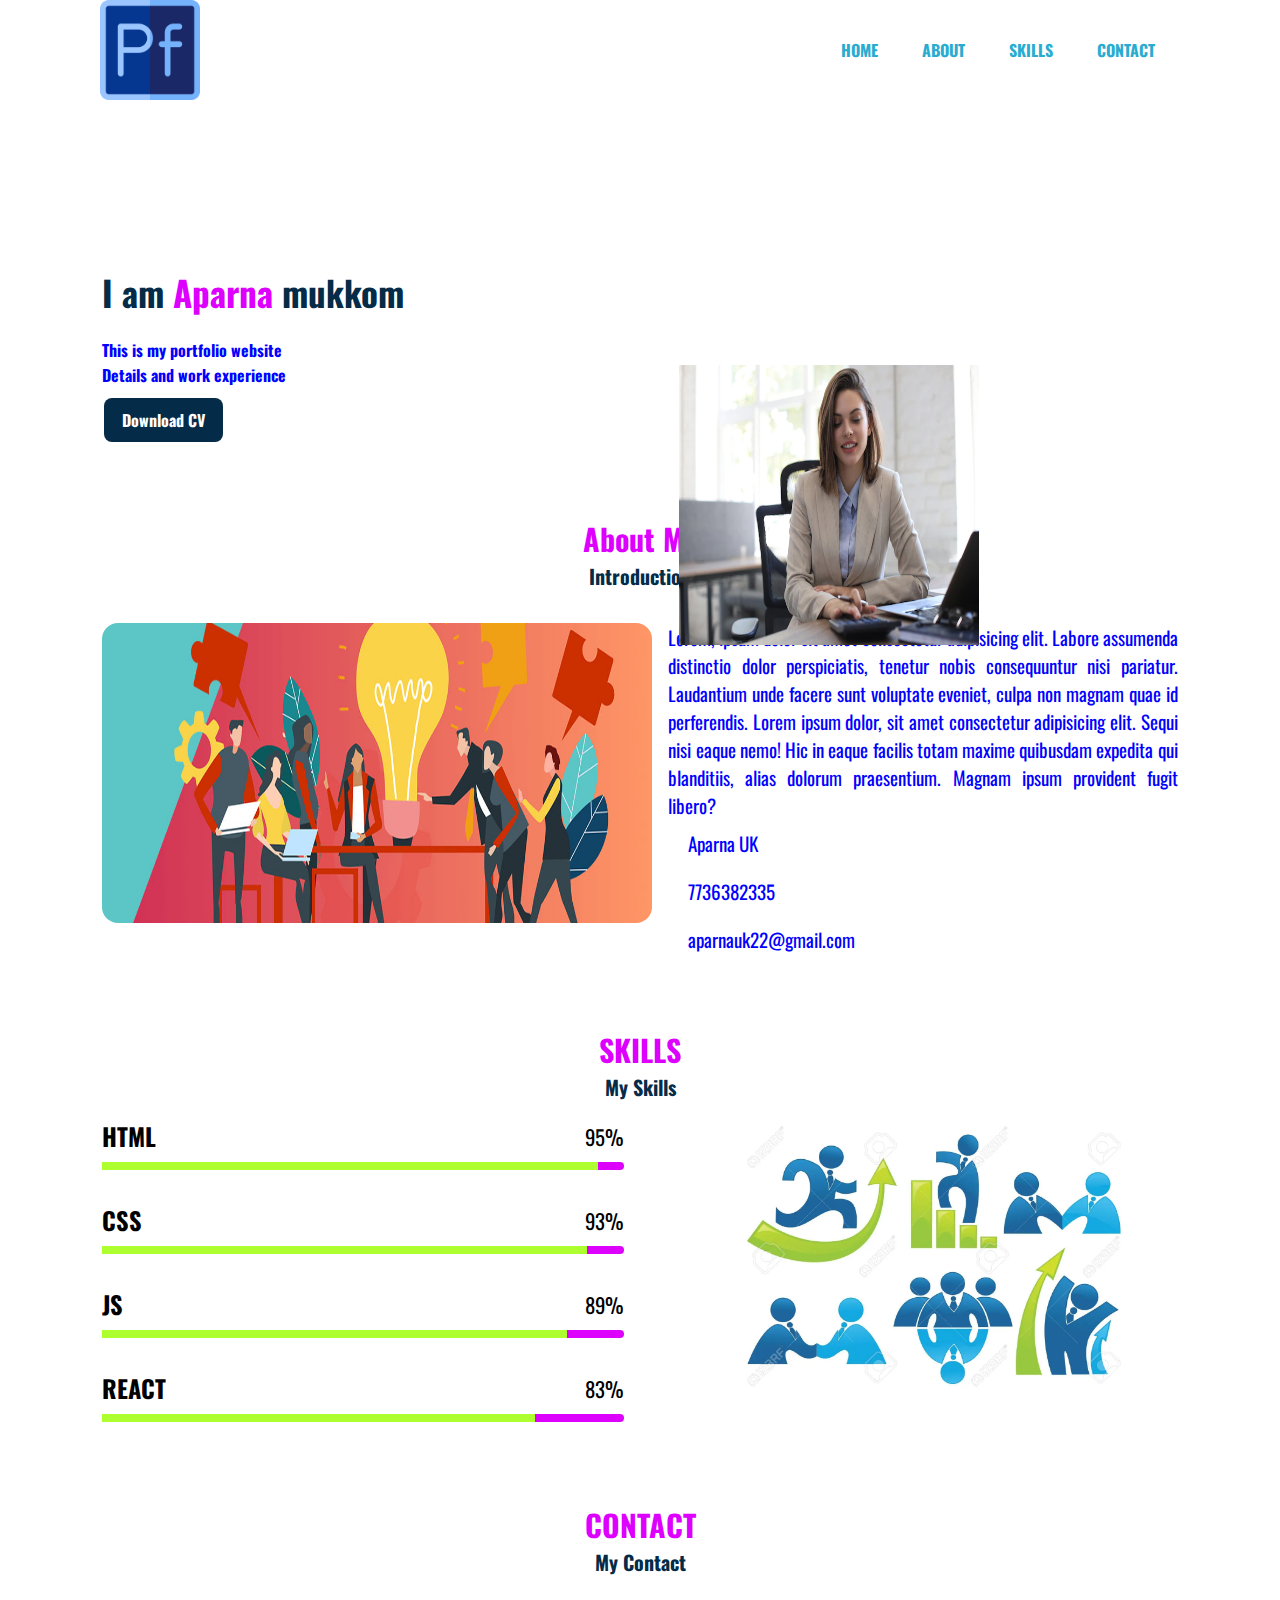
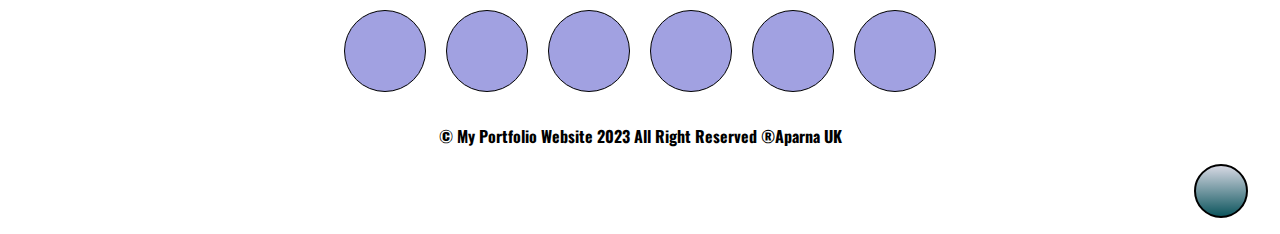
==== index.html.html @ 03e33c11 "porotfolio" ====
<!DOCTYPE html>
<html lang="en">

<head>
    <meta charset="UTF-8">
    <meta http-equiv="X-UA-Compatible" content="IE=edge">
    <meta name="viewport" content="width=device-width, initial-scale=1.0">
    <title>My Portfolio</title>
    <link rel="stylesheet" href="index.css">

    <!-- font awesome cdnjs -->
    <link rel="stylesheet" href="https://cdnjs.cloudflare.com/ajax/libs/font-awesome/6.3.0/css/all.min.css"
        integrity="sha512-SzlrxWUlpfuzQ+pcUCosxcglQRNAq/DZjVsC0lE40xsADsfeQoEypE+enwcOiGjk/bSuGGKHEyjSoQ1zVisanQ=="
        crossorigin="anonymous" referrerpolicy="no-referrer" />
</head>

<body>
    <div class="container" id="container">

        <!-- section 1 --- navebar -->
        <nav>
            <img class="logo" src="./image/726107.png" alt="no image">

            <ul>
                <li><a href="#container">HOME</a></li>
                <li><a href="#about">ABOUT</a></li>
                <li><a href="#skills">SKILLS</a></li>
                <li><a href="#contact">CONTACT</a></li>
            </ul>
        </nav>

        <!-- section 2 ---- using section tag -->
        <section class="home" id="home">
            <div class="title">
                <h1>I am <span>Aparna</span> mukkom</h1>

                <p>This is my portfolio website
                    <br>
                    Details and work experience
                </p>

                <a href="./pdf introduction.pdf" download="./pdf introduction.pdf">Download CV </a>
            </div>

            <div class="images">
                <img width="300px" height="280px"
                    src="./image/attractive-cheerful-business-woman-working-laptop-modern-office_484651-7339.webp"
                    class="img" alt="manager">
            </div>
        </section>

        <!-- section 3 -->
        <section id="about">
            <div class="heading">
                <h2>About Me</h2>
                <span>Introduction</span>
            </div>

            <!-- about content -->
            <div class="about-content">
                <div class="about-image">
                    <img src="./image/what-is-professional-development.jpg" alt="about-image">
                </div>

                <!-- about text -->
                <div class="about-text">
                    <p>
                        Lorem, ipsum dolor sit amet consectetur adipisicing elit. Labore assumenda distinctio dolor
                        perspiciatis, tenetur nobis consequuntur nisi pariatur. Laudantium unde facere sunt voluptate
                        eveniet, culpa non magnam quae id perferendis. Lorem ipsum dolor, sit amet consectetur
                        adipisicing
                        elit. Sequi nisi eaque nemo! Hic in eaque facilis totam maxime quibusdam expedita qui
                        blanditiis,
                        alias dolorum praesentium. Magnam ipsum provident fugit libero?
                    </p>

                    <div class="information">

                        <div class="info-box">
                            <i class="fa-solid fa-user"></i>
                            <span>Aparna UK</span>
                        </div>

                        <div class="info-box">
                            <i class="fa-solid fa-phone"></i>
                            <span>7736382335</span>
                        </div>

                        <div class="info-box">
                            <i class="fa-solid fa-envelope"></i>
                            <span>aparnauk22@gmail.com</span>
                        </div>

                    </div>
                </div>
            </div>
        </section>

        <!-- section 4 -->
        <section id="skills">

            <div class="heading">
                <h2>SKILLS</h2>
                <span>My Skills</span>
            </div>

            <!-- skill container -->
            <div class="skill-container">

                <div class="bars">
                    <!-- bar box 1 -->
                    <div class="bar-box">
                        <h3>HTML</h3>
                        <span>95%</span>
                        <div class="light-bar"></div>
                        <div class="percent-bar html-bar"></div>
                    </div>

                    <!-- bar box 2 -->
                    <div class="bar-box">
                        <h3>CSS</h3>
                        <span>93%</span>
                        <div class="light-bar"></div>
                        <div class="percent-bar css-bar"></div>
                    </div>

                    <!-- bar box 3 -->
                    <div class="bar-box">
                        <h3>JS</h3>
                        <span>89%</span>
                        <div class="light-bar"></div>
                        <div class="percent-bar js-bar"></div>
                    </div>

                    <!-- bar box 4 -->
                    <div class="bar-box">
                        <h3>REACT</h3>
                        <span>83%</span>
                        <div class="light-bar"></div>
                        <div class="percent-bar react-bar"></div>
                    </div>
                </div>

                <div class="skill-img">
                    <img width="95%" height="90%"src="./image/13547310-business-and-development-collection-of-office-symbols-and-signs.webp"
                     alt="">
                </div>

            </div>
        </section>

        <section id="contact">
            <div class="heading">
                <h2>CONTACT</h2>
                <span>My Contact</span>
            </div>

            <div class="icondiv">
                <div class="icon">
                    <i class="fa-brands fa-linkedin"></i>
                </div>
                <div class="icon">
                    <i class="fa-brands fa-github"></i>
                </div>
                <div class="icon">
                    <i class="fa-brands fa-twitter"></i>
                </div>
                <div class="icon">
                    <i class="fa-brands fa-whatsapp"></i>
                </div>
                <div class="icon">
                    <i class="fa-brands fa-instagram"></i>
                </div>
                <div class="icon">
                    <i class="fa-brands fa-facebook-f"></i>
                </div>
            </div>
        </section>

        <footer>
            <p style="text-align: center;">&copy; My Portfolio Website 2023 All Right Reserved &reg;Aparna UK</p>
            <div class="up-arrow">
                <a href="#container"><i class="fa-sharp fa-solid fa-arrow-up"></i></a>
            </div>
        </footer>

    </div>
</body>

</html>
---- index.css ----
/* google font--- google fonts browse fonts--- select any fonts--- import--- select url--- copy--- paste here */

  @import url('https://fonts.googleapis.com/css2?family=Climate+Crisis&family=Oswald&family=Rubik+Iso&family=Smokum&display=swap');




*{
    margin: 0px;
    padding: 0px;
    font-family: 'Oswald', sans-serif;

}

.container{
    position: relative;
    width: 100%;
    /* 1vh = 1% */
    height: 100vh;
    background-color: white;
}

nav{
    display: flex;
    /* space b/w image and ul tag */
    justify-content: space-between;
    align-items: center;
    width: 84%;
    margin-left: 100px;
}

nav .logo{
    /* descendent selector parent child */
    width: 100px;
}

nav ul li{
    display: inline-block;
    list-style: none;
    /* margin 10= top and bottom
    margin 20 = right and left */
    margin: 10px 20px;
}

nav ul li a{
    text-decoration: none;
    color: rgb(42, 172, 208);
    font-weight: bold;
}

/* pseudo class special effect */
/* selector(a tag)--- : --- pseudo class name (hover)--- name{style} */
nav ul li a:hover{
    color: blue;
}

.title{
    margin-top: 13%;
    margin-left: 8%;
}

.title h1{
    font-size: 35px;
    color: rgb(4, 43, 71);
    margin-bottom: 20px;
}

.title span{
    color: rgb(221, 0, 255);
}

.title p{
    color: blue;
    font-weight: bold;
    line-height: 25px;
}

.title a{
    background-color: rgb(4, 43, 71);
    padding: 10px 18px;
    color: white;
    text-decoration: none;
    font-weight: bold;
    display: inline-block;
    margin: 10px 2px;
    border-radius: 8px;
}

.images{
    height: 80%px;
    width: 45%;
    position: absolute;
    right: 25px;
    bottom: 250px;
}

#about{
    margin-left: 8%;
    margin-top: 5%;
    margin-right: 8%;
}

.heading{
    text-align: center;
}

.heading h2{
    font-size: 30px;
    color: rgb(221, 0, 255);
}

.heading span{
    font-size: 20px;
    color:rgb(4, 43, 71) ;
    font-weight: bold;
}

.about-content{
    display: grid;
    grid-template-columns: repeat(2,1fr);
    /* 1rem = 16px */
    gap: 1rem;
    margin-top: 2rem;
}

.about-image img{
    width: 550px;
    height: 300px;
    border-radius: 1rem;
}

.about-text{
    font-size: 19px;
    font-weight: 800px;
    text-align: justify;
    color: blue;
}

.class-information{
    margin: 1rem 0 1.4rem;
}

.information .info-box{
    display: flex;
    align-items: center;
}

.information .info-box span{
    margin-left: 10px;
    padding: 10px;
}

/* scrolling smooth */
html{
    scroll-behavior: smooth;
}

#skills{
    margin-left: 8%;
    margin-top: 5%;
    margin-right: 8%;
}

.skill-container{
    display: grid;
    grid-template-columns: repeat(2,1fr);
    gap: 2rem;
}

.skill-img{
    width: 80%;
    object-position: center;
    padding-left: 5rem;
    margin-top: 15px;
}

.bar-box{
    display: flex;
    position: relative;
    justify-content: space-between;
    align-items: center;
    padding: 1rem 0;
    margin-bottom: 1rem;
}

.bar-box{
    font-size: 1.3rem;
    font-weight: 550px;
}

.light-bar{
    position: absolute;
    bottom: 0;
    left: 0;
    width: 100%;
    height: 0.5rem;
    background-color: rgb(221, 0, 255);
    border-radius: 0.5rem;
}

.percent-bar{
    position: absolute;
    width: 100%;
    height: 0.5rem;
    background-color: greenyellow;
    bottom: 0;
    left: 0;
}

.html-bar{
    width: 95%;
}

.css-bar{
    width: 93%;
}

.js-bar{
    width: 89%;
}

.react-bar{
    width: 83%;
}

#contact{
    margin-left: 8%;
    margin-top: 5%;
    margin-right: 8%;
}

.icondiv{
    display: flex;
    align-items: center;
    justify-content: center;
    margin-top: 3%;
}

.icon{
    width: 80px;
    height: 80px;
    border: 1px solid;
    border-radius: 50%;
    align-items: center;
    justify-content: center;
    display: flex;
    margin: 0 10px;
    background-color: rgb(161, 161, 225);
}

.icon i{
    font-size: 30px;
}

.icon:hover{
    background-image: linear-gradient(rgb(0, 30, 255), rgb(231, 12, 166));
}

footer{
    font-weight: bold;
    margin-top: 2rem;
}

.up-arrow{
    float: right;
    width: 50px;
    height: 50px;
    border: 2px solid;
    border-radius: 50%;
    align-items: center;
    justify-content: center;
    display: flex;
    margin: 1rem 2rem;
    background-image: linear-gradient(rgb(214, 216, 227), rgb(14, 86, 94));
}

::-webkit-scrollbar{
    width: 15px;
}

::-webkit-scrollbar-track{
    background-color: rgb(168, 124, 210);
}

::-webkit-scrollbar-thumb{
    background-color: blue;
    border-radius: 10px;
}
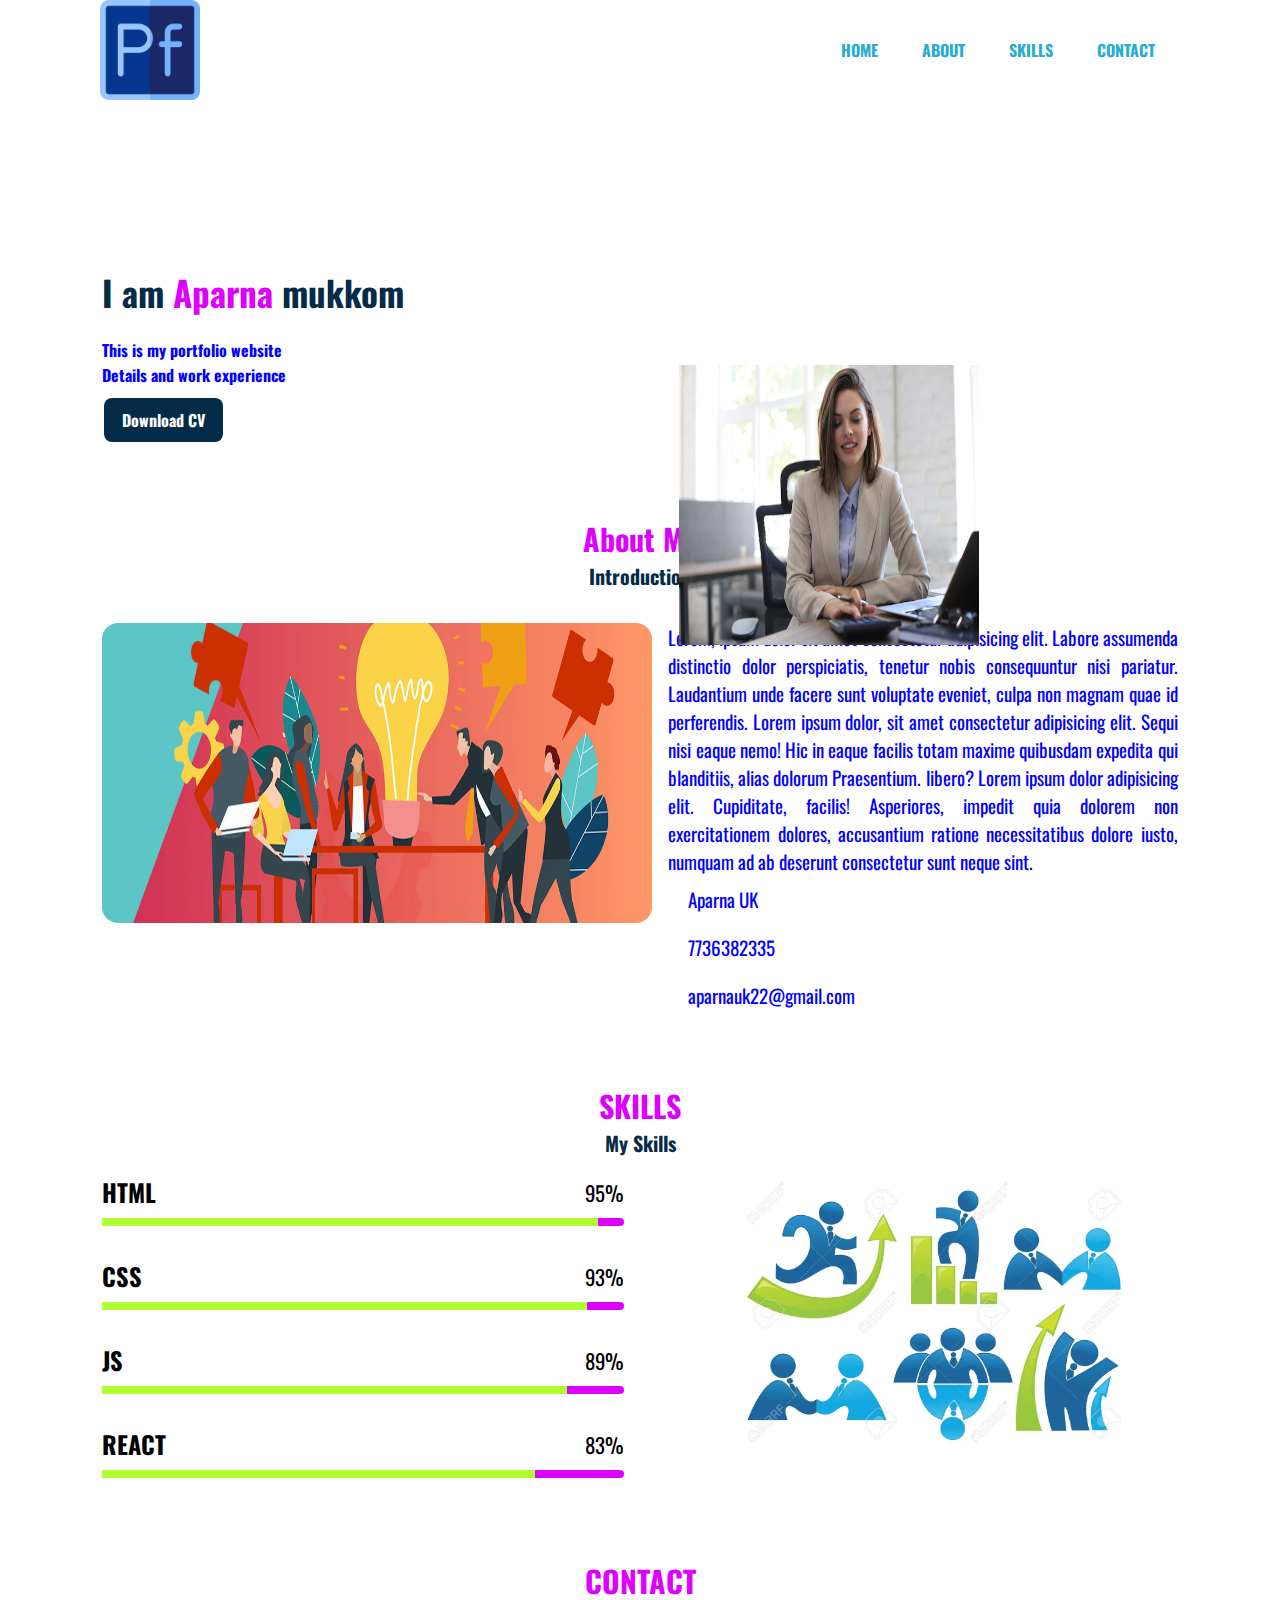
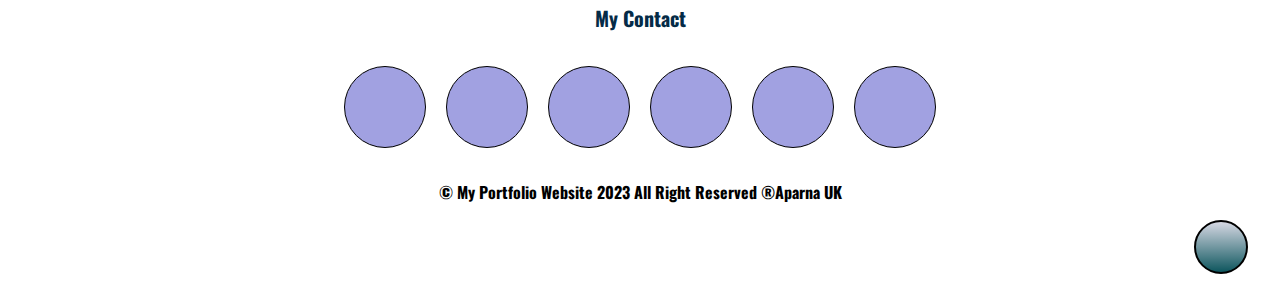
==== commit 11d9ae05: "home" ====
--- a/index.html.html
+++ b/index.html.html
@@ -71,7 +71,7 @@
                         adipisicing
                         elit. Sequi nisi eaque nemo! Hic in eaque facilis totam maxime quibusdam expedita qui
                         blanditiis,
-                        alias dolorum praesentium. Magnam ipsum provident fugit libero?
+                        alias dolorum Praesentium. libero? Lorem ipsum dolor adipisicing elit. Cupiditate, facilis! Asperiores, impedit quia dolorem non exercitationem dolores, accusantium ratione necessitatibus dolore iusto, numquam ad ab deserunt consectetur sunt neque sint.
                     </p>
 
                     <div class="information">
